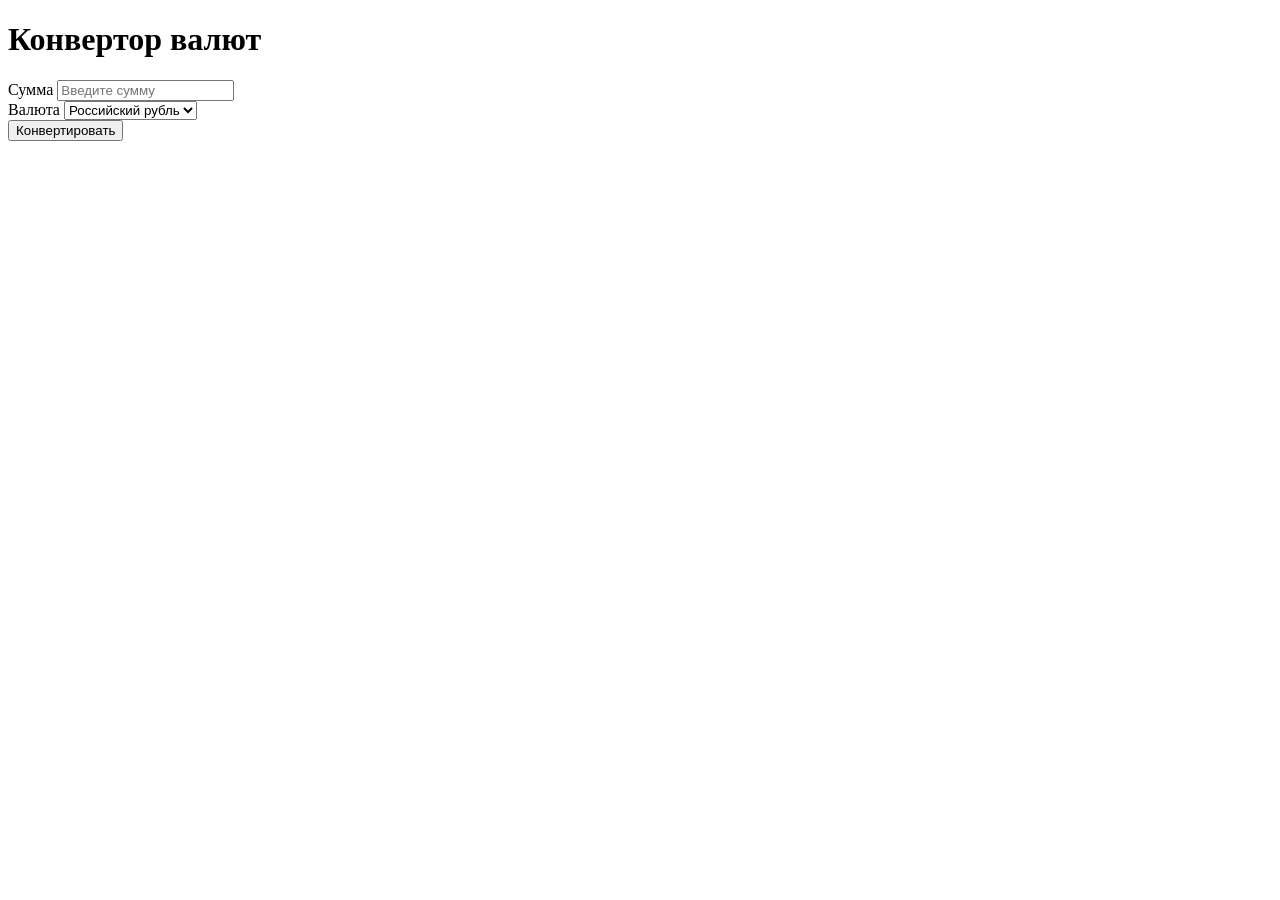
==== dz/index.html @ bb417f7b "Initial project: currency converter structure" ====
<!DOCTYPE html>
<html lang="ru">
<head>
    <meta charset="UTF-8">
    <meta name="viewport" content="width=device-width, initial-scale=1.0">
    <title>Конвентор валют</title>
    <link rel="stylesheet" href="style.css">
</head>
<body>
    <div class="container">
        <h1>Конвертор валют</h1>

        <div class="converter-card">
            <div class="input-group">
                <label for="amount">Сумма</label>
                <input type="number" id="amount" placeholder="Введите сумму" step="any">
            </div>

            <div class="input-group">
                <label for="currency">Валюта</label>
                <select id="currency">
                    <option value="RUB">Российский рубль</option>
                    <option value="USD">Доллар США</option>
                    <option value="EUR">Евро</option>
                    <option value="CNY">Китайский юань</option>
                </select>
            </div>

            <button id="convertBtn">Конвертировать</button>

            <div class="result" id="result">

            </div>
        </div>
    </div>

    <script src="main.js"></script>
</body>
</html>
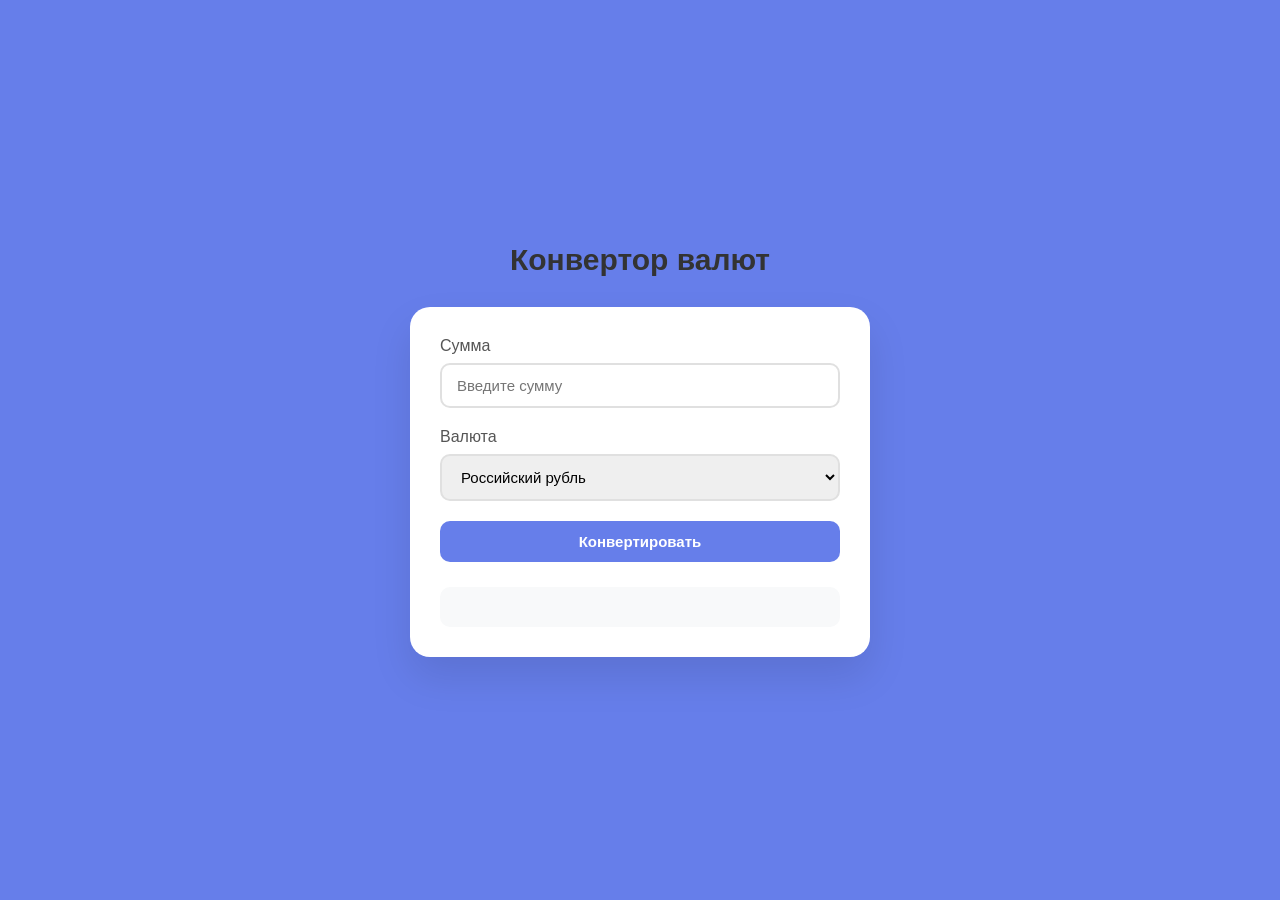
==== commit 9911dc45: "Added CSS styling" ====
--- a/dz/index.html
+++ b/dz/index.html
@@ -9,6 +9,7 @@
 <body>
     <div class="container">
         <h1>Конвертор валют</h1>
+
 
         <div class="converter-card">
             <div class="input-group">
--- a/dz/style.css
+++ b/dz/style.css
@@ -0,0 +1,87 @@
+* {
+    margin: 0;
+    padding: 0;
+    box-sizing: border-box;
+}
+
+body {
+    font-family: 'Segoe UI', Tahoma, Geneva, Verdana, sans-serif;
+    background: #667eea;
+    min-height: 100vh;
+    display: flex;
+    justify-content: center;
+    align-items: center;
+}
+
+.container {
+    width: 100%;
+    max-width: 500px;
+    padding: 20px;
+}
+
+.converter-card {
+    background: white;
+    border-radius: 20px;
+    padding: 30px;
+    box-shadow: 0 20px 40px rgba(0, 0, 0, 0.1);
+}
+
+h1 {
+    text-align: center;
+    color: #333;
+    margin-bottom: 30px;
+    font-size: 30px;
+}
+
+.input-group {
+    margin-bottom: 20px;
+}
+
+label {
+    display: block;
+    margin-bottom: 8px;
+    color: #555;
+    font-weight: 500;
+}
+
+input, select {
+    width: 100%;
+    padding: 12px 15px;
+    border: 2px solid #e0e0e0;
+    border-radius: 10px;
+    font-size: 15px;
+    transition: all 0.3s ease;
+}
+
+input:focus, select:focus {
+    outline: none;
+    border-color: #667eea;
+}
+
+button {
+    width: 100%;
+    padding: 12px;
+    background: #667eea;
+    color: white;
+    border: none;
+    border-radius: 10px;
+    font-size: 15px;
+    font-weight: 600;
+    cursor: pointer;
+    transition: transform 0.2s ease;
+}
+
+button:hover {
+    transform: translateY(-2px);
+}
+
+.result {
+    margin-top: 25px;
+    padding: 20px;
+    background: #f8f9fa;
+    border-radius: 10px;
+    text-align: center;
+    font-size: 18px;
+    font-weight: 500;
+    color: #333;
+}
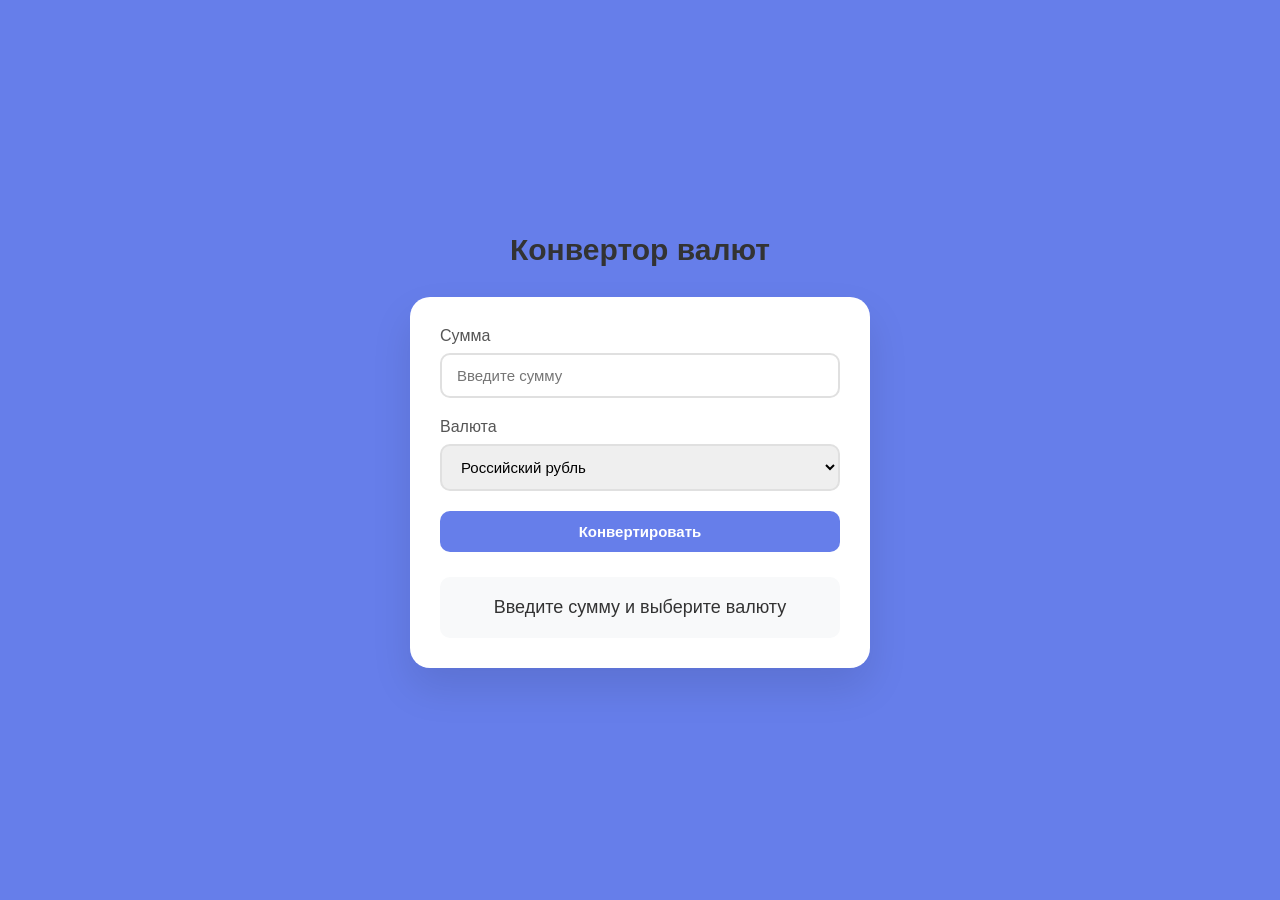
==== commit 6cdf28ba: "Implemented currency conversion logic and Added input validation and result display" ====
--- a/dz/index.html
+++ b/dz/index.html
@@ -30,7 +30,7 @@
             <button id="convertBtn">Конвертировать</button>
 
             <div class="result" id="result">
-
+                Введите сумму и выберите валюту
             </div>
         </div>
     </div>
